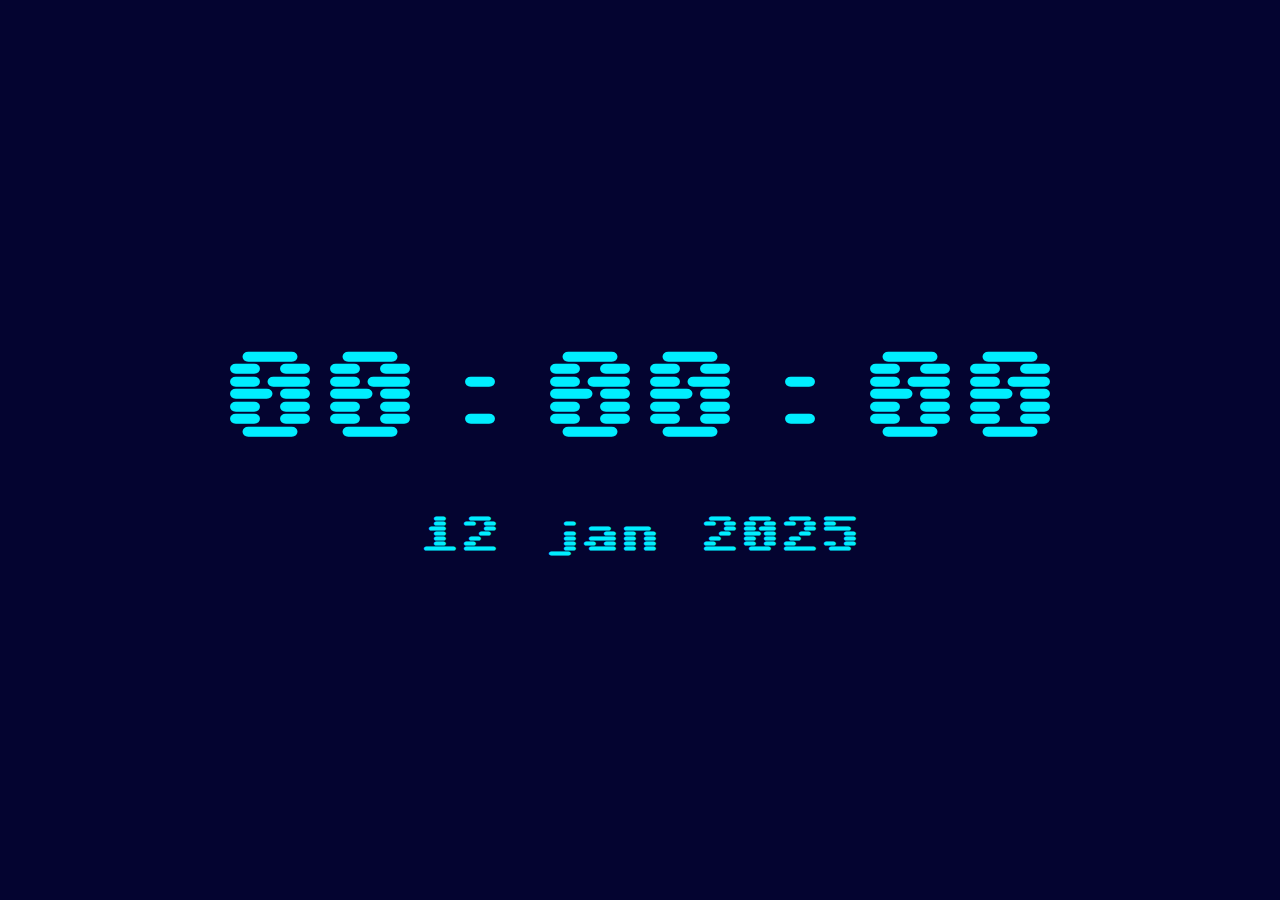
==== Digital Clock/index.html @ a4c4a52a "practic js" ====
<!DOCTYPE html>
<html lang="en">
<head>
    <meta charset="UTF-8">
    <meta http-equiv="X-UA-Compatible" content="IE=edge">
    <meta name="viewport" content="width=device-width, initial-scale=1.0">
    <link rel="stylesheet" href="./css/style.css">
    <title>Digital Clock</title>    
</head>
<body>
    <div class="main">
        <div class="time-container">
            <div class="hour d">00</div>
            <div class="secdot">:</div>
            <div class="minute d">00</div>
            <div class="secdot">:</div>
            <div class="second d">00</div>
        </div>
        <div class="date-container">
            <div class="full-date">12 jan 2025</div>
        </div>
    </div>
    <script src="./js/app.js"></script>
</body>
</html>
---- Digital Clock/css/style.css ----
@import url('https://fonts.googleapis.com/css2?family=Lora:ital,wght@0,400..700;1,400..700&family=Sixtyfour&display=swap');
*{
    margin: 0;
    padding: 0;
    box-sizing: border-box;
}
body{
    font-family: "Sixtyfour",serif;
}
.main{
    width: 100%;
    height: 100vh;
    background-color: rgb(4, 4, 48);
    color: rgb(0, 238, 255);
    display: flex;
    flex-direction: column;
    justify-content: center;
    align-items: center; 
    text-align: center;
}
.time-container{
    padding: 30px;
    width: 100%;
    background-color: rgb(4, 4, 48);
    display: flex;
    justify-content: center;
    align-items: center;
    text-align: center;
}
.d, .secdot{
    font-size: 100px;
    padding: 5px; 
}
.date-container{
    text-align: center;
    padding: 30px;
    width: 100%;
    background-color: rgb(4, 4, 48);
    display: flex;
    justify-content: center;
    align-items: center;
}
.full-date{
    font-size: 40px;
}
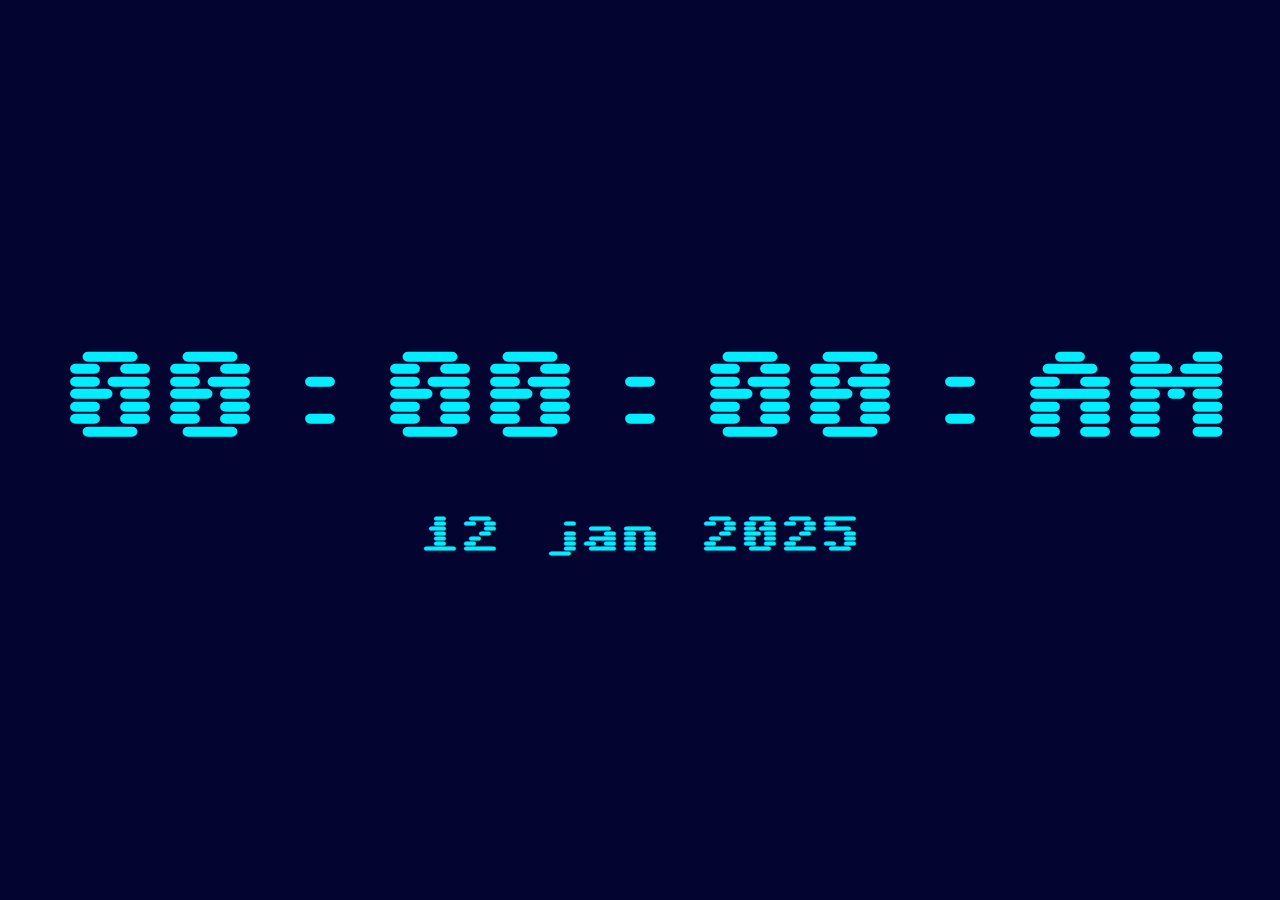
==== commit 1cdcd3ab: "practic js" ====
--- a/Digital Clock/index.html
+++ b/Digital Clock/index.html
@@ -15,6 +15,8 @@
             <div class="minute d">00</div>
             <div class="secdot">:</div>
             <div class="second d">00</div>
+            <div class="secdot">:</div>
+            <div class="period d">AM</div>
         </div>
         <div class="date-container">
             <div class="full-date">12 jan 2025</div>
